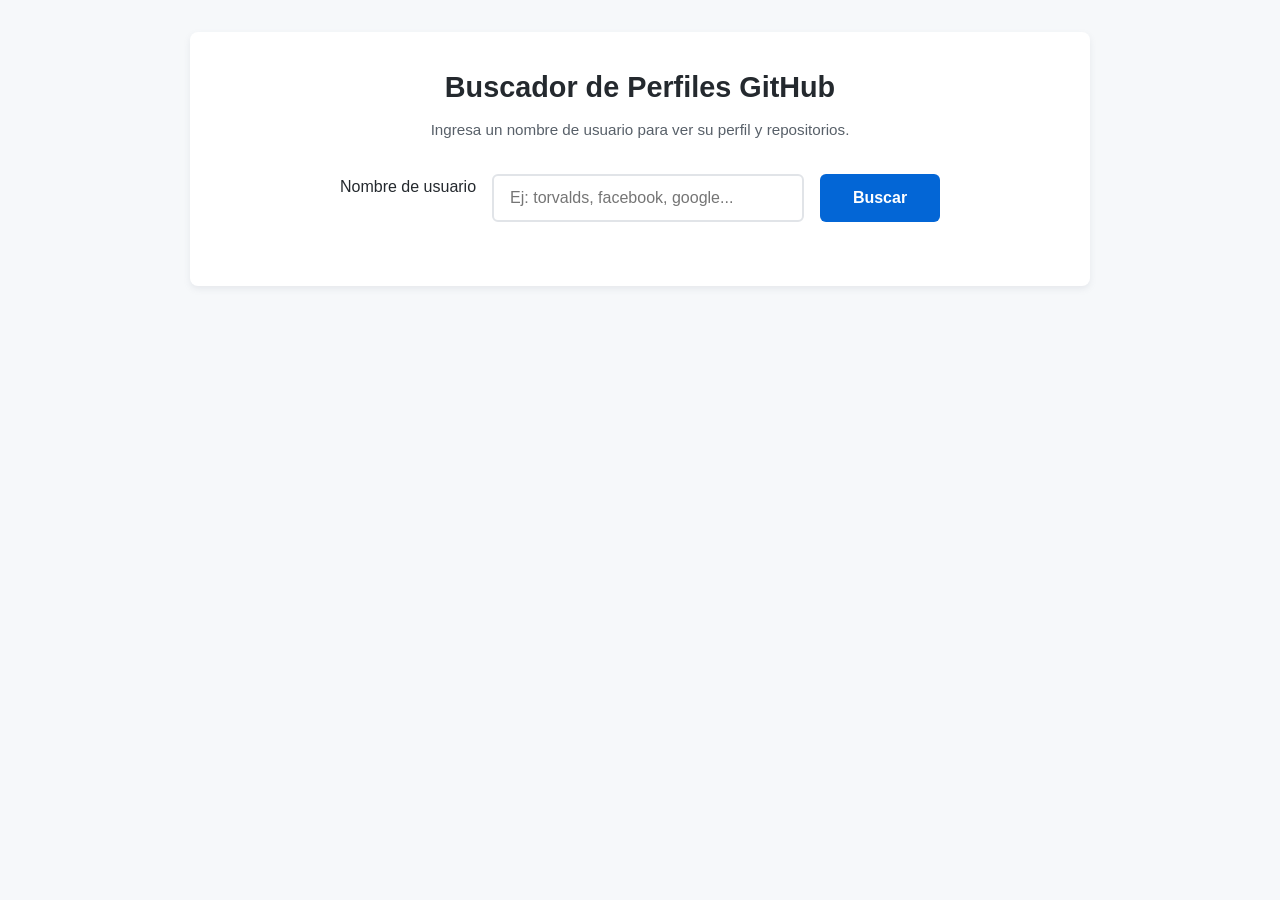
==== P4-Búsqueda de Perfiles de GitHub/Busqueda_de_Perfiles.html @ b301be28 "Commit inicial -Pproyectos de Desarrollo Web" ====
<!DOCTYPE html>
<html lang="es">
<head>
    <meta charset="UTF-8">
    <meta name="viewport" content="width=device-width, initial-scale=1.0">
    <title>Proyecto 4: Buscador de GitHub</title>
    <!-- Vinculación de hoja de estilos externa -->
    <link rel="stylesheet" href="Busqueda_de_Perfiles.css">
</head>
<body>
    <main class="contenedor">
        <section class="tarjeta-buscador">
            <header>
                <h1>Buscador de Perfiles GitHub</h1>
                <p class="descripcion">Ingresa un nombre de usuario para ver su perfil y repositorios.</p>
            </header>
            
            <form id="formulario-busqueda" class="formulario">
                <div class="grupo-input">
                    <label for="campo-usuario" class="etiqueta-oculta">Nombre de usuario</label>
                    <input 
                        type="text" 
                        id="campo-usuario" 
                        class="campo-texto" 
                        placeholder="Ej: torvalds, facebook, google..." 
                        autocomplete="off"
                        aria-label="Nombre de usuario de GitHub"
                    >
                    <button type="submit" id="boton-buscar" class="boton">
                        <span class="texto-boton">Buscar</span>
                        <span class="spinner"></span>
                    </button>
                </div>
            </form>

            <div id="contenedor-mensaje" class="mensaje" aria-live="polite"></div>

            <section id="contenedor-perfil" class="perfil" aria-label="Perfil de usuario">
                <article class="tarjeta-perfil">
                    <div class="cabecera-perfil">
                        <img id="avatar-usuario" class="avatar" src="" alt="Avatar del usuario">
                        <div class="info-basica">
                            <h2 id="nombre-usuario" class="nombre"></h2>
                            <a id="enlace-github" class="enlace" href="#" target="_blank" rel="noopener noreferrer">@<span class="login"></span></a>
                        </div>
                    </div>
                    
                    <div class="estadisticas">
                        <div class="estadistica">
                            <span class="valor" id="contador-repos">0</span>
                            <span class="etiqueta">Repositorios</span>
                        </div>
                        <div class="estadistica">
                            <span class="valor" id="contador-seguidores">0</span>
                            <span class="etiqueta">Seguidores</span>
                        </div>
                        <div class="estadistica">
                            <span class="valor" id="contador-seguidos">0</span>
                            <span class="etiqueta">Seguidos</span>
                        </div>
                    </div>

                    <div class="detalles-adicionales">
                        <p id="bio-usuario" class="bio"></p>
                        <p id="ubicacion-usuario" class="ubicacion"></p>
                        <p id="empresa-usuario" class="empresa"></p>
                        <p id="sitio-usuario" class="sitio"></p>
                    </div>
                </article>
            </section>

            <section id="contenedor-repositorios" class="repositorios" aria-label="Repositorios del usuario">
                <h3 class="titulo-seccion">Repositorios Públicos</h3>
                <div id="lista-repositorios" class="lista-repositorios"></div>
            </section>
        </section>
    </main>

    <!-- Vinculación de script externo con defer -->
    <script src="Busqueda_de_Perfiles.js" defer></script>
</body>
</html>
---- P4-Búsqueda de Perfiles de GitHub/Busqueda_de_Perfiles.css ----
/* Definición de variables globales para consistencia visual */
:root {
    --color-primario: #24292e;
    --color-secundario: #0366d6;
    --color-exito: #28a745;
    --color-error: #cb2431;
    --color-fondo: #f6f8fa;
    --color-tarjeta: #ffffff;
    --color-texto: #24292e;
    --color-texto-suave: #586069;
    --color-borde: #e1e4e8;
    --fuente-principal: -apple-system, BlinkMacSystemFont, 'Segoe UI', Helvetica, Arial, sans-serif;
    --transicion: all 0.3s ease;
    --sombra: 0 3px 6px rgba(140, 149, 159, 0.15);
}

/* Reset básico y configuración de caja */
* {
    margin: 0;
    padding: 0;
    box-sizing: border-box;
}

body {
    font-family: var(--fuente-principal);
    background-color: var(--color-fondo);
    color: var(--color-texto);
    line-height: 1.6;
    padding: 2rem 1rem;
}

.contenedor {
    max-width: 900px;
    margin: 0 auto;
}

.tarjeta-buscador {
    background-color: var(--color-tarjeta);
    border-radius: 8px;
    box-shadow: var(--sombra);
    padding: 2rem;
}

header {
    text-align: center;
    margin-bottom: 2rem;
}

header h1 {
    font-size: 1.8rem;
    color: var(--color-primario);
    margin-bottom: 0.5rem;
}

.descripcion {
    color: var(--color-texto-suave);
    font-size: 0.95rem;
}

.formulario {
    margin-bottom: 2rem;
}

.grupo-input {
    display: flex;
    gap: 1rem;
    max-width: 600px;
    margin: 0 auto;
}

.campo-texto {
    flex: 1;
    padding: 0.8rem 1rem;
    font-size: 1rem;
    border: 2px solid var(--color-borde);
    border-radius: 6px;
    outline: none;
    transition: var(--transicion);
}

.campo-texto:focus {
    border-color: var(--color-secundario);
    box-shadow: 0 0 0 3px rgba(3, 102, 214, 0.1);
}

.boton {
    padding: 0.8rem 1.5rem;
    font-size: 1rem;
    font-weight: 600;
    border: none;
    border-radius: 6px;
    cursor: pointer;
    background-color: var(--color-secundario);
    color: white;
    transition: var(--transicion);
    position: relative;
    display: flex;
    align-items: center;
    gap: 0.5rem;
    min-width: 120px;
    justify-content: center;
}

.boton:hover:not(:disabled) {
    background-color: #0255b3;
    transform: translateY(-2px);
}

.boton:disabled {
    background-color: var(--color-borde);
    cursor: not-allowed;
    transform: none;
}

/* Spinner de carga */
.spinner {
    display: none;
    width: 16px;
    height: 16px;
    border: 2px solid rgba(255, 255, 255, 0.3);
    border-top-color: white;
    border-radius: 50%;
    animation: girar 0.8s linear infinite;
}

.boton.cargando .spinner {
    display: block;
}

.boton.cargando .texto-boton {
    opacity: 0.7;
}

@keyframes girar {
    to {
        transform: rotate(360deg);
    }
}

/* Mensajes de estado */
.mensaje {
    padding: 1rem;
    border-radius: 6px;
    margin-bottom: 2rem;
    text-align: center;
    font-weight: 500;
    display: none;
}

.mensaje.visible {
    display: block;
    animation: aparecer 0.3s ease;
}

.mensaje.error {
    background-color: rgba(203, 36, 49, 0.1);
    color: var(--color-error);
    border: 1px solid var(--color-error);
}

.mensaje.exito {
    background-color: rgba(40, 167, 69, 0.1);
    color: var(--color-exito);
    border: 1px solid var(--color-exito);
}

@keyframes aparecer {
    from {
        opacity: 0;
        transform: translateY(-10px);
    }
    to {
        opacity: 1;
        transform: translateY(0);
    }
}

/* Perfil de usuario */
.perfil {
    display: none;
    margin-bottom: 2rem;
}

.perfil.visible {
    display: block;
    animation: aparecer 0.4s ease;
}

.tarjeta-perfil {
    border: 1px solid var(--color-borde);
    border-radius: 8px;
    padding: 2rem;
    background-color: var(--color-tarjeta);
}

.cabecera-perfil {
    display: flex;
    align-items: center;
    gap: 1.5rem;
    margin-bottom: 2rem;
    flex-wrap: wrap;
}

.avatar {
    width: 120px;
    height: 120px;
    border-radius: 50%;
    border: 3px solid var(--color-borde);
    object-fit: cover;
}

.info-basica {
    flex: 1;
}

.nombre {
    font-size: 1.5rem;
    color: var(--color-primario);
    margin-bottom: 0.3rem;
}

.enlace {
    color: var(--color-secundario);
    text-decoration: none;
    font-weight: 600;
}

.enlace:hover {
    text-decoration: underline;
}

.estadisticas {
    display: flex;
    gap: 2rem;
    padding: 1.5rem 0;
    border-top: 1px solid var(--color-borde);
    border-bottom: 1px solid var(--color-borde);
    margin-bottom: 1.5rem;
    flex-wrap: wrap;
}

.estadistica {
    text-align: center;
}

.estadistica .valor {
    display: block;
    font-size: 1.5rem;
    font-weight: 700;
    color: var(--color-primario);
}

.estadistica .etiqueta {
    font-size: 0.85rem;
    color: var(--color-texto-suave);
}

.detalles-adicionales {
    display: grid;
    gap: 0.8rem;
}

.detalles-adicionales p {
    color: var(--color-texto-suave);
    font-size: 0.95rem;
    display: flex;
    align-items: center;
    gap: 0.5rem;
}

.detalles-adicionales p:empty {
    display: none;
}

/* Repositorios */
.repositorios {
    display: none;
}

.repositorios.visible {
    display: block;
    animation: aparecer 0.4s ease 0.1s backwards;
}

.titulo-seccion {
    font-size: 1.3rem;
    color: var(--color-primario);
    margin-bottom: 1.5rem;
    padding-bottom: 0.5rem;
    border-bottom: 2px solid var(--color-borde);
}

.lista-repositorios {
    display: grid;
    grid-template-columns: repeat(auto-fill, minmax(280px, 1fr));
    gap: 1rem;
}

.tarjeta-repositorio {
    border: 1px solid var(--color-borde);
    border-radius: 6px;
    padding: 1.2rem;
    background-color: var(--color-tarjeta);
    transition: var(--transicion);
}

.tarjeta-repositorio:hover {
    border-color: var(--color-borde);
    box-shadow: 0 4px 12px rgba(140, 149, 159, 0.2);
    transform: translateY(-2px);
}

.tarjeta-repositorio h4 {
    font-size: 1.1rem;
    color: var(--color-secundario);
    margin-bottom: 0.5rem;
}

.tarjeta-repositorio h4 a {
    color: inherit;
    text-decoration: none;
}

.tarjeta-repositorio h4 a:hover {
    text-decoration: underline;
}

.descripcion-repo {
    font-size: 0.9rem;
    color: var(--color-texto-suave);
    margin-bottom: 1rem;
    min-height: 2.8rem;
}

.meta-repo {
    display: flex;
    gap: 1rem;
    font-size: 0.8rem;
    color: var(--color-texto-suave);
}

.meta-repo span {
    display: flex;
    align-items: center;
    gap: 0.3rem;
}

/* Ajustes para pantallas pequeñas */
@media (max-width: 600px) {
    .grupo-input {
        flex-direction: column;
    }
    
    .boton {
        width: 100%;
    }
    
    .cabecera-perfil {
        flex-direction: column;
        text-align: center;
    }
    
    .estadisticas {
        justify-content: center;
    }
    
    .lista-repositorios {
        grid-template-columns: 1fr;
    }
}
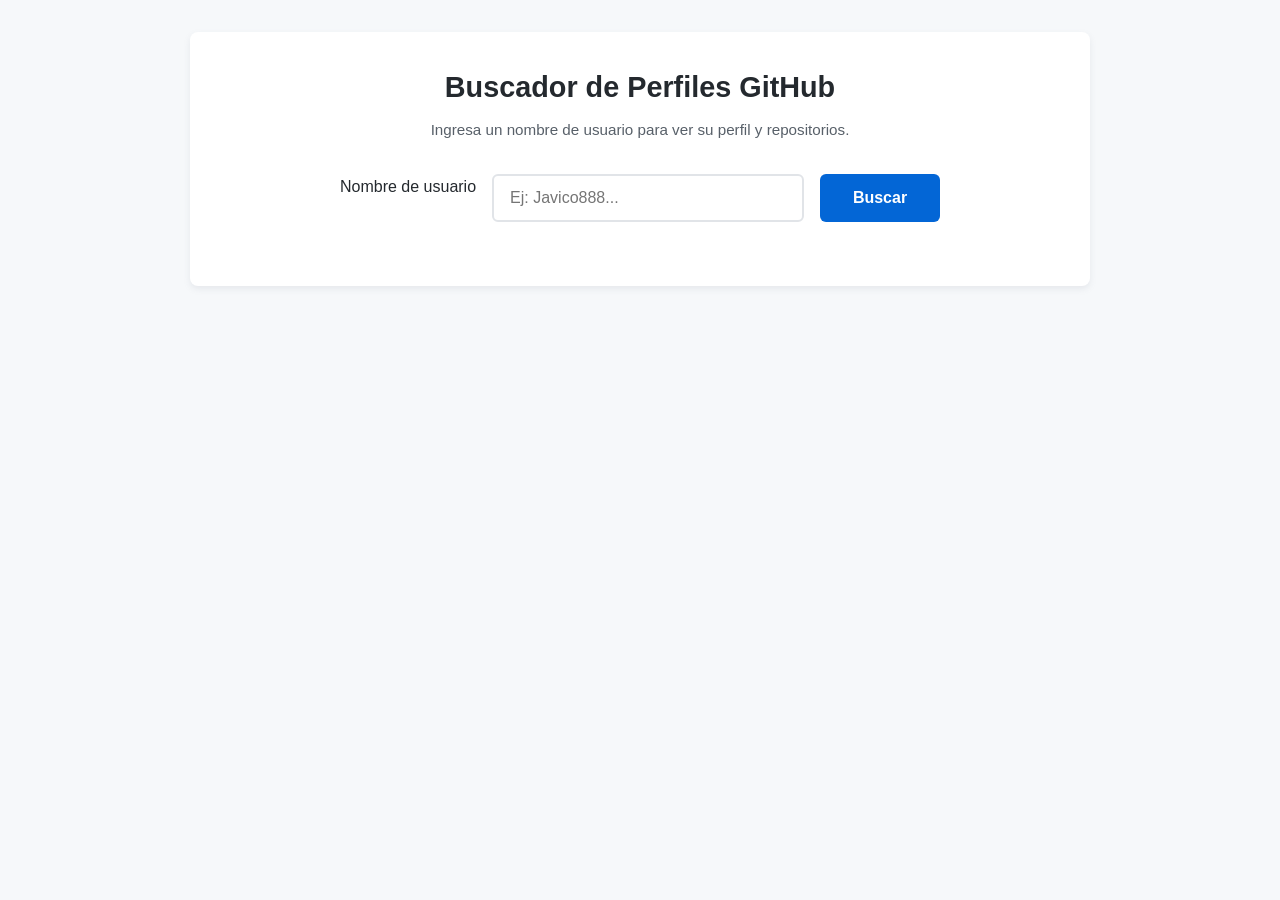
==== commit ad1210c1: "Update Busqueda_de_Perfiles.html" ====
--- a/P4-Búsqueda de Perfiles de GitHub/Busqueda_de_Perfiles.html
+++ b/P4-Búsqueda de Perfiles de GitHub/Busqueda_de_Perfiles.html
@@ -22,7 +22,7 @@
                         type="text" 
                         id="campo-usuario" 
                         class="campo-texto" 
-                        placeholder="Ej: torvalds, facebook, google..." 
+                        placeholder="Ej: Javico888..." 
                         autocomplete="off"
                         aria-label="Nombre de usuario de GitHub"
                     >
@@ -79,4 +79,4 @@
     <!-- Vinculación de script externo con defer -->
     <script src="Busqueda_de_Perfiles.js" defer></script>
 </body>
-</html>+</html>
